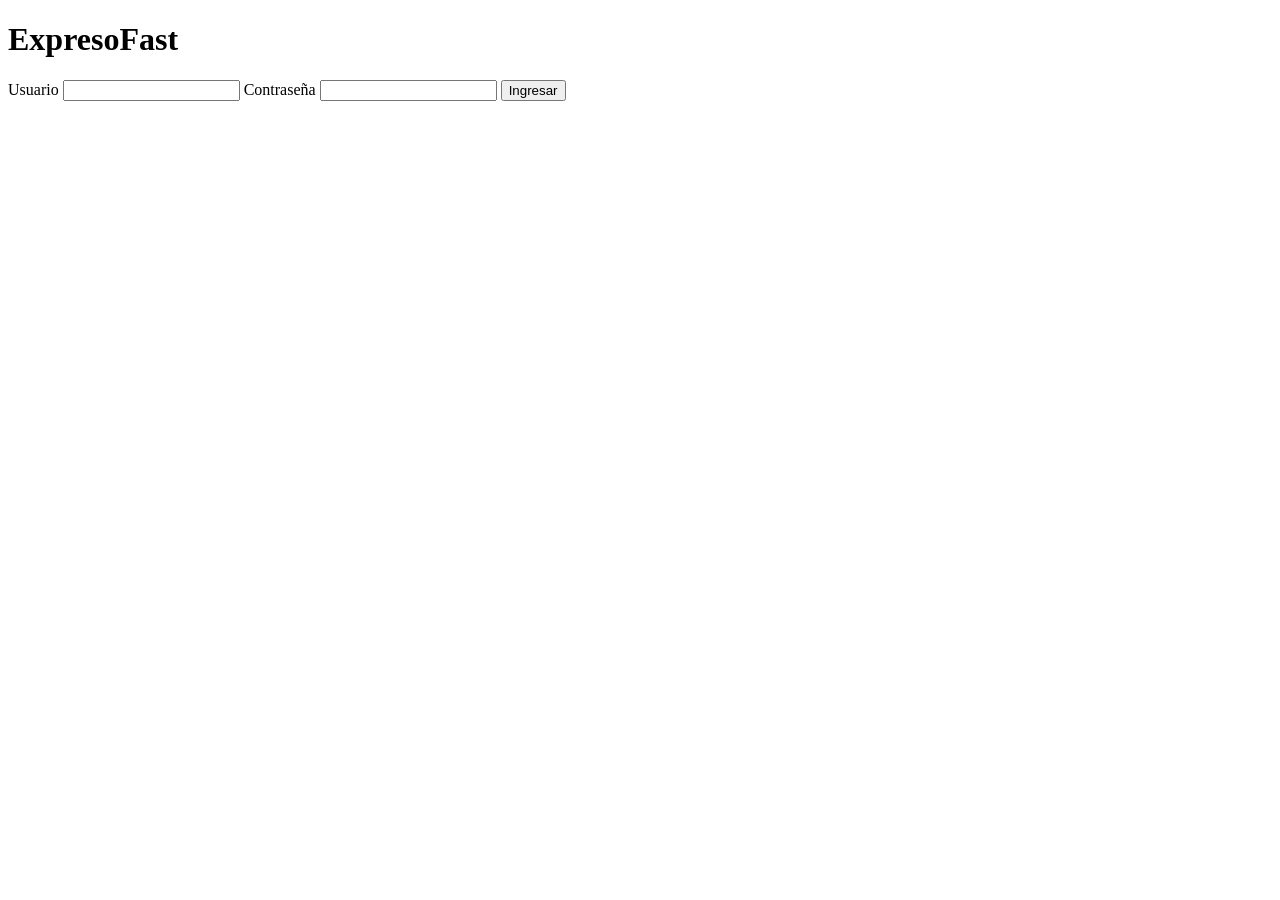
==== frontend/index.html @ c18706da "feat: creación del dashboard" ====
<!DOCTYPE html>
<html lang="es">
<head>
  <meta charset="UTF-8">
  <meta name="viewport" content="width=device-width, initial-scale=1.0">
  <title>ExpresoFast — Tablero de Monitoreo</title>
  <link rel="stylesheet" href="styles.css">
</head>
<body>
  <header class="topbar">
    <h1>ExpresoFast</h1>
    <div class="topbar-usuario">
      <span id="usuarioActivo"></span>
      <span id="contadorEnvios">0 envíos</span>
      <button id="btnLogout">Cerrar sesión</button>
    </div>
  </header>

  <nav class="nav-filtros">
    <ul id="filtros">
      <li><button data-filtro="TODOS" class="activo">TODOS</button></li>
      <li><button data-filtro="PENDIENTE">PENDIENTE</button></li>
      <li><button data-filtro="EN_TRANSITO">EN_TRANSITO</button></li>
      <li><button data-filtro="ENTREGADO">ENTREGADO</button></li>
    </ul>
  </nav>

  <div class="layout">
    <main class="contenido-principal">
      <section id="kpiSection" class="kpi-grid">
        <div class="kpi-card">
          <span class="kpi-valor" id="kpiTotalEnvios">0</span>
          <span class="kpi-label">Total Envíos</span>
        </div>
        <div class="kpi-card">
          <span class="kpi-valor" id="kpiVehiculosActivos">0</span>
          <span class="kpi-label">Vehículos Activos</span>
        </div>
        <div class="kpi-card">
          <span class="kpi-valor" id="kpiEntregados">0</span>
          <span class="kpi-label">Paquetes Entregados</span>
        </div>
      </section>

      <section class="form-registro">
        <h2>Registrar envío</h2>
        <form id="formEnvio">
          <label for="codigoRastreo">Código de rastreo (formato EXP-1234)
            <input type="text" id="codigoRastreo" required>
          </label>
          <label for="direccionDestino">Dirección destino
            <input type="text" id="direccionDestino" required>
          </label>
          <label for="pesoKg">Peso (kg)
            <input type="number" step="0.01" id="pesoKg" required>
          </label>
          <label for="costo">Costo
            <input type="number" step="0.01" id="costo" required>
          </label>
          <label for="vehiculoId">ID Vehículo
            <input type="number" id="vehiculoId" required>
          </label>
          <label for="conductorId">ID Conductor
            <input type="number" id="conductorId" required>
          </label>
          <button type="submit">Registrar envío</button>
          <p id="errorFormEnvio" class="error-msg" role="alert" aria-live="polite"></p>
        </form>
      </section>

      <section id="tabFlota" class="tab-flota">
        <h2>Gestión de flota</h2>
        <form id="formVehiculo">
          <label for="placaVehiculo">Placa
            <input type="text" id="placaVehiculo" required>
          </label>
          <label for="marcaVehiculo">Marca
            <input type="text" id="marcaVehiculo" required>
          </label>
          <label for="modeloVehiculo">Modelo
            <input type="text" id="modeloVehiculo" required>
          </label>
          <label for="capacidadVehiculo">Capacidad (kg)
            <input type="number" step="0.01" id="capacidadVehiculo" required>
          </label>
          <label for="empresaIdVehiculo">ID Empresa
            <input type="number" id="empresaIdVehiculo" required>
          </label>
          <button type="submit">Registrar vehículo</button>
          <p id="errorFormVehiculo" class="error-msg" role="alert" aria-live="polite"></p>
        </form>
      </section>

      <section id="enviosGrid" class="tablero" aria-live="polite"></section>
    </main>

    <aside id="asideAuditoria" class="aside-admin">
      <h2>Bitácora de Auditoría</h2>
      <p class="aside-hint">Últimos cambios de estado registrados en el sistema.</p>
      <div id="auditoriaGlobal">
        <p>Cargando...</p>
      </div>
    </aside>
  </div>

  <div id="modalBitacora" class="modal-overlay">
    <div class="modal-box">
      <header>
        <h2>Bitácora del envío</h2>
        <button id="cerrarModal">&times;</button>
      </header>
      <div class="filtro-fechas">
        <label for="fechaDesde">Desde <input type="date" id="fechaDesde"></label>
        <label for="fechaHasta">Hasta <input type="date" id="fechaHasta"></label>
      </div>
      <div id="bitacoraContenido"></div>
    </div>
  </div>

  <footer class="app-footer">
    <p>&copy; 2026 ExpresoFast · <a href="#">Soporte</a></p>
  </footer>

  <script src="app.js"></script>
</body>
</html>
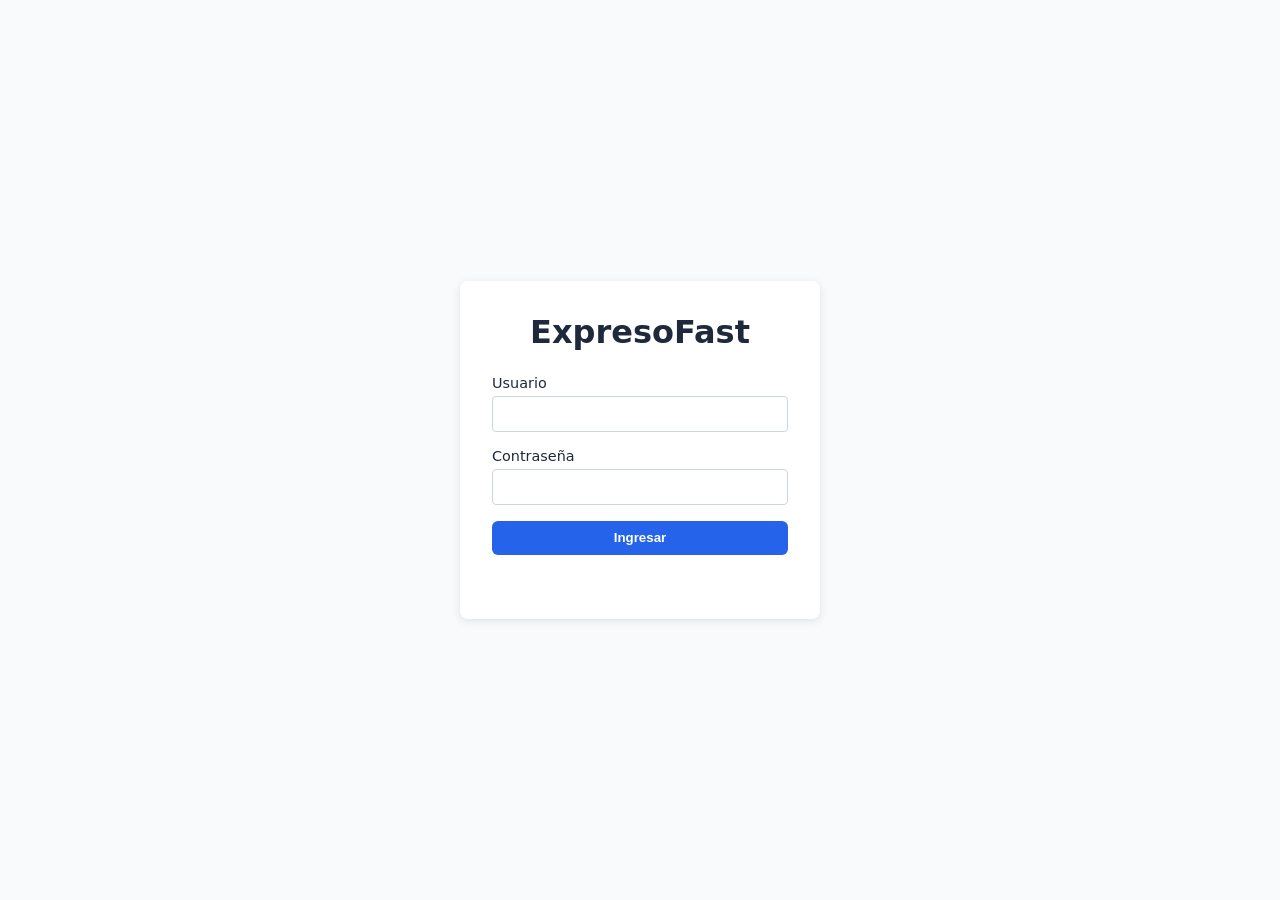
==== commit 926f9c43: "feat(frontend): vista paginada con selector de Stored Procedure y correcciones de accesibilidad" ====
--- a/frontend/index.html
+++ b/frontend/index.html
@@ -10,6 +10,7 @@
   <header class="topbar">
     <h1>ExpresoFast</h1>
     <div class="topbar-usuario">
+      <a href="dashboard_paginado.html" class="link-nav">Envíos paginados</a>
       <span id="usuarioActivo"></span>
       <span id="contadorEnvios">0 envíos</span>
       <button id="btnLogout">Cerrar sesión</button>
--- a/frontend/styles.css
+++ b/frontend/styles.css
@@ -0,0 +1,388 @@
+:root {
+  --color-primario: #1e293b;
+  --color-acento: #2563eb;
+  --color-fondo: #f8fafc;
+  --color-entregado: #16a34a;
+  --color-transito: #2563eb;
+  --color-pendiente: #d97706;
+  --color-cancelado: #dc2626;
+}
+
+* { box-sizing: border-box; }
+
+body {
+  margin: 0;
+  font-family: system-ui, sans-serif;
+  background: var(--color-fondo);
+}
+
+.login-body {
+  min-height: 100vh;
+  display: flex;
+  align-items: center;
+  justify-content: center;
+  background: var(--color-fondo);
+}
+
+.login-card {
+  background: white;
+  padding: 2rem;
+  border-radius: 8px;
+  box-shadow: 0 2px 8px rgba(0,0,0,0.1);
+  width: min(360px, 90%);
+  display: flex;
+  flex-direction: column;
+  gap: 1rem;
+}
+
+.login-card h1 {
+  margin: 0 0 0.5rem;
+  text-align: center;
+  color: var(--color-primario);
+}
+
+.login-card label {
+  display: flex;
+  flex-direction: column;
+  gap: 0.3rem;
+  font-size: 0.9rem;
+  color: var(--color-primario);
+}
+
+.login-card input {
+  padding: 0.5rem;
+  border: 1px solid #cbd5e1;
+  border-radius: 4px;
+  font-size: 1rem;
+}
+
+.login-card button {
+  padding: 0.6rem;
+  border: none;
+  border-radius: 6px;
+  background: var(--color-acento);
+  color: white;
+  font-weight: bold;
+  cursor: pointer;
+}
+
+.login-card button:hover {
+  opacity: 0.9;
+}
+
+.error-msg {
+  color: var(--color-cancelado);
+  font-size: 0.85rem;
+  margin: 0;
+  min-height: 1.2em;
+}
+
+/* ===== Header / Topbar ===== */
+.topbar {
+  display: flex;
+  justify-content: space-between;
+  align-items: center;
+  background: var(--color-primario);
+  color: white;
+  padding: 1rem 1.5rem;
+  flex-wrap: wrap;
+  gap: 0.5rem;
+}
+
+.topbar h1 {
+  margin: 0;
+  font-size: 1.4rem;
+}
+
+.topbar-usuario {
+  display: flex;
+  align-items: center;
+  gap: 1rem;
+  color: white;
+}
+
+.topbar-usuario button {
+  padding: 0.4rem 0.8rem;
+  border: 1px solid white;
+  background: transparent;
+  color: white;
+  border-radius: 6px;
+  cursor: pointer;
+}
+
+.topbar-usuario button:hover {
+  background: rgba(255,255,255,0.1);
+}
+
+.nav-filtros {
+  background: white;
+  padding: 0.75rem 1.5rem;
+  border-bottom: 1px solid #e2e8f0;
+}
+
+.nav-filtros ul {
+  list-style: none;
+  display: flex;
+  gap: 0.5rem;
+  padding: 0;
+  margin: 0;
+  flex-wrap: wrap;
+}
+
+.nav-filtros button {
+  padding: 0.5rem 1rem;
+  border: 1px solid var(--color-acento);
+  background: white;
+  color: var(--color-acento);
+  border-radius: 6px;
+  cursor: pointer;
+}
+
+.nav-filtros button.activo {
+  background: var(--color-acento);
+  color: white;
+}
+
+.layout {
+  display: flex;
+  gap: 1.5rem;
+  padding: 1.5rem;
+  align-items: flex-start;
+}
+
+.contenido-principal {
+  flex: 1;
+  display: flex;
+  flex-direction: column;
+  gap: 1.5rem;
+  min-width: 0;
+}
+
+.kpi-grid {
+  display: grid;
+  grid-template-columns: repeat(auto-fit, minmax(180px, 1fr));
+  gap: 1rem;
+}
+
+.kpi-card {
+  background: white;
+  border-radius: 8px;
+  padding: 1.2rem;
+  box-shadow: 0 1px 3px rgba(0,0,0,0.1);
+  display: flex;
+  flex-direction: column;
+  align-items: center;
+  text-align: center;
+}
+
+.kpi-valor {
+  font-size: 2rem;
+  font-weight: bold;
+  color: var(--color-acento);
+}
+
+.kpi-label {
+  color: #64748b;
+  font-size: 0.85rem;
+  margin-top: 0.3rem;
+}
+
+.form-registro,
+.tab-flota {
+  background: white;
+  border-radius: 8px;
+  padding: 1.2rem;
+  box-shadow: 0 1px 3px rgba(0,0,0,0.1);
+}
+
+.form-registro form,
+.tab-flota form {
+  display: flex;
+  flex-direction: column;
+  gap: 0.6rem;
+}
+
+.form-registro label,
+.tab-flota label {
+  display: flex;
+  flex-direction: column;
+  gap: 0.2rem;
+  font-size: 0.9rem;
+  color: var(--color-primario);
+}
+
+.form-registro input,
+.tab-flota input {
+  width: 100%;
+  padding: 0.4rem;
+  border: 1px solid #cbd5e1;
+  border-radius: 4px;
+}
+
+.form-registro button,
+.tab-flota button {
+  align-self: flex-start;
+  padding: 0.5rem 1.2rem;
+  border: none;
+  border-radius: 6px;
+  background: var(--color-acento);
+  color: white;
+  font-weight: bold;
+  cursor: pointer;
+}
+
+.tablero {
+  display: grid;
+  grid-template-columns: repeat(auto-fit, minmax(280px, 1fr));
+  gap: 1rem;
+}
+
+.tarjeta-envio {
+  background: white;
+  border-radius: 8px;
+  padding: 1rem;
+  box-shadow: 0 1px 3px rgba(0,0,0,0.1);
+}
+
+.pill-status {
+  display: inline-block;
+  padding: 0.2rem 0.6rem;
+  border-radius: 999px;
+  color: white;
+  font-size: 0.8rem;
+  font-weight: bold;
+}
+
+.pill-status.ENTREGADO   { background: var(--color-entregado); }
+.pill-status.EN_TRANSITO { background: var(--color-transito); }
+.pill-status.PENDIENTE   { background: var(--color-pendiente); }
+.pill-status.CANCELADO   { background: var(--color-cancelado); }
+
+.tarjeta-envio .acciones {
+  margin-top: 0.75rem;
+  display: flex;
+  gap: 0.5rem;
+  flex-wrap: wrap;
+}
+
+.tarjeta-envio button {
+  flex: 1;
+  padding: 0.4rem;
+  border: none;
+  border-radius: 4px;
+  cursor: pointer;
+  background: var(--color-primario);
+  color: white;
+}
+
+.aside-admin {
+  flex: 0 0 280px;
+  background: white;
+  border-radius: 8px;
+  padding: 1rem;
+  box-shadow: 0 1px 3px rgba(0,0,0,0.1);
+  height: fit-content;
+}
+
+.aside-hint {
+  font-size: 0.8rem;
+  color: #64748b;
+}
+
+.fila-auditoria {
+  border-bottom: 1px solid #e2e8f0;
+  padding: 0.5rem 0;
+  font-size: 0.85rem;
+}
+
+/* ===== Modal de bitácora ===== */
+.modal-overlay {
+  display: none;
+  position: fixed;
+  inset: 0;
+  background: rgba(0,0,0,0.5);
+  align-items: center;
+  justify-content: center;
+}
+
+.modal-box {
+  background: white;
+  border-radius: 8px;
+  padding: 1.5rem;
+  width: min(500px, 90%);
+  max-height: 80vh;
+  overflow-y: auto;
+}
+
+.modal-box header {
+  display: flex;
+  justify-content: space-between;
+  align-items: center;
+}
+
+.filtro-fechas {
+  display: flex;
+  gap: 1rem;
+  margin: 1rem 0;
+  flex-wrap: wrap;
+}
+
+.fila-bitacora {
+  border-bottom: 1px solid #e2e8f0;
+  padding: 0.5rem 0;
+  display: flex;
+  flex-direction: column;
+  gap: 0.2rem;
+}
+
+/* ===== Footer ===== */
+.app-footer {
+  text-align: center;
+  padding: 1rem;
+  color: #64748b;
+  font-size: 0.85rem;
+}
+
+@media (max-width: 768px) {
+  .layout {
+    flex-direction: column;
+  }
+
+  .aside-admin {
+    width: 100%;
+    flex: 1 1 auto;
+  }
+
+  .nav-filtros ul {
+    flex-direction: row;
+    overflow-x: auto;
+  }
+
+  .topbar {
+    flex-direction: column;
+    align-items: flex-start;
+  }
+
+  .tablero {
+    grid-template-columns: 1fr;
+  }
+
+  
+}
+.contenedor-paginado { padding: 1.5rem; max-width: 1100px; margin: 0 auto; }
+.link-nav { color: white; margin-right: 1rem; }
+.solo-lectores { position: absolute; left: -9999px; }
+
+.barra-filtros { display: flex; flex-wrap: wrap; gap: 1rem; align-items: flex-end; margin-bottom: 1rem; }
+.barra-filtros label { display: flex; flex-direction: column; gap: 0.25rem; font-size: 0.85rem; }
+.barra-filtros input, .barra-filtros select { padding: 0.4rem; border: 1px solid #cbd5e1; border-radius: 4px; }
+.barra-filtros button { padding: 0.5rem 1rem; border: none; border-radius: 6px; background: var(--color-acento); color: white; cursor: pointer; }
+
+.tabla-wrapper { overflow-x: auto; background: white; border-radius: 8px; box-shadow: 0 1px 3px rgba(0,0,0,0.1); }
+.tabla-envios { width: 100%; border-collapse: collapse; }
+.tabla-envios th, .tabla-envios td { padding: 0.6rem 0.8rem; text-align: left; border-bottom: 1px solid #e2e8f0; }
+.tabla-envios thead { background: var(--color-primario); color: white; }
+
+.paginador { display: flex; flex-wrap: wrap; gap: 0.5rem; align-items: center; justify-content: center; margin-top: 1rem; }
+.paginador button { padding: 0.4rem 0.8rem; border: 1px solid var(--color-acento); background: white; color: var(--color-acento); border-radius: 6px; cursor: pointer; }
+.paginador button:disabled { opacity: 0.4; cursor: not-allowed; }
